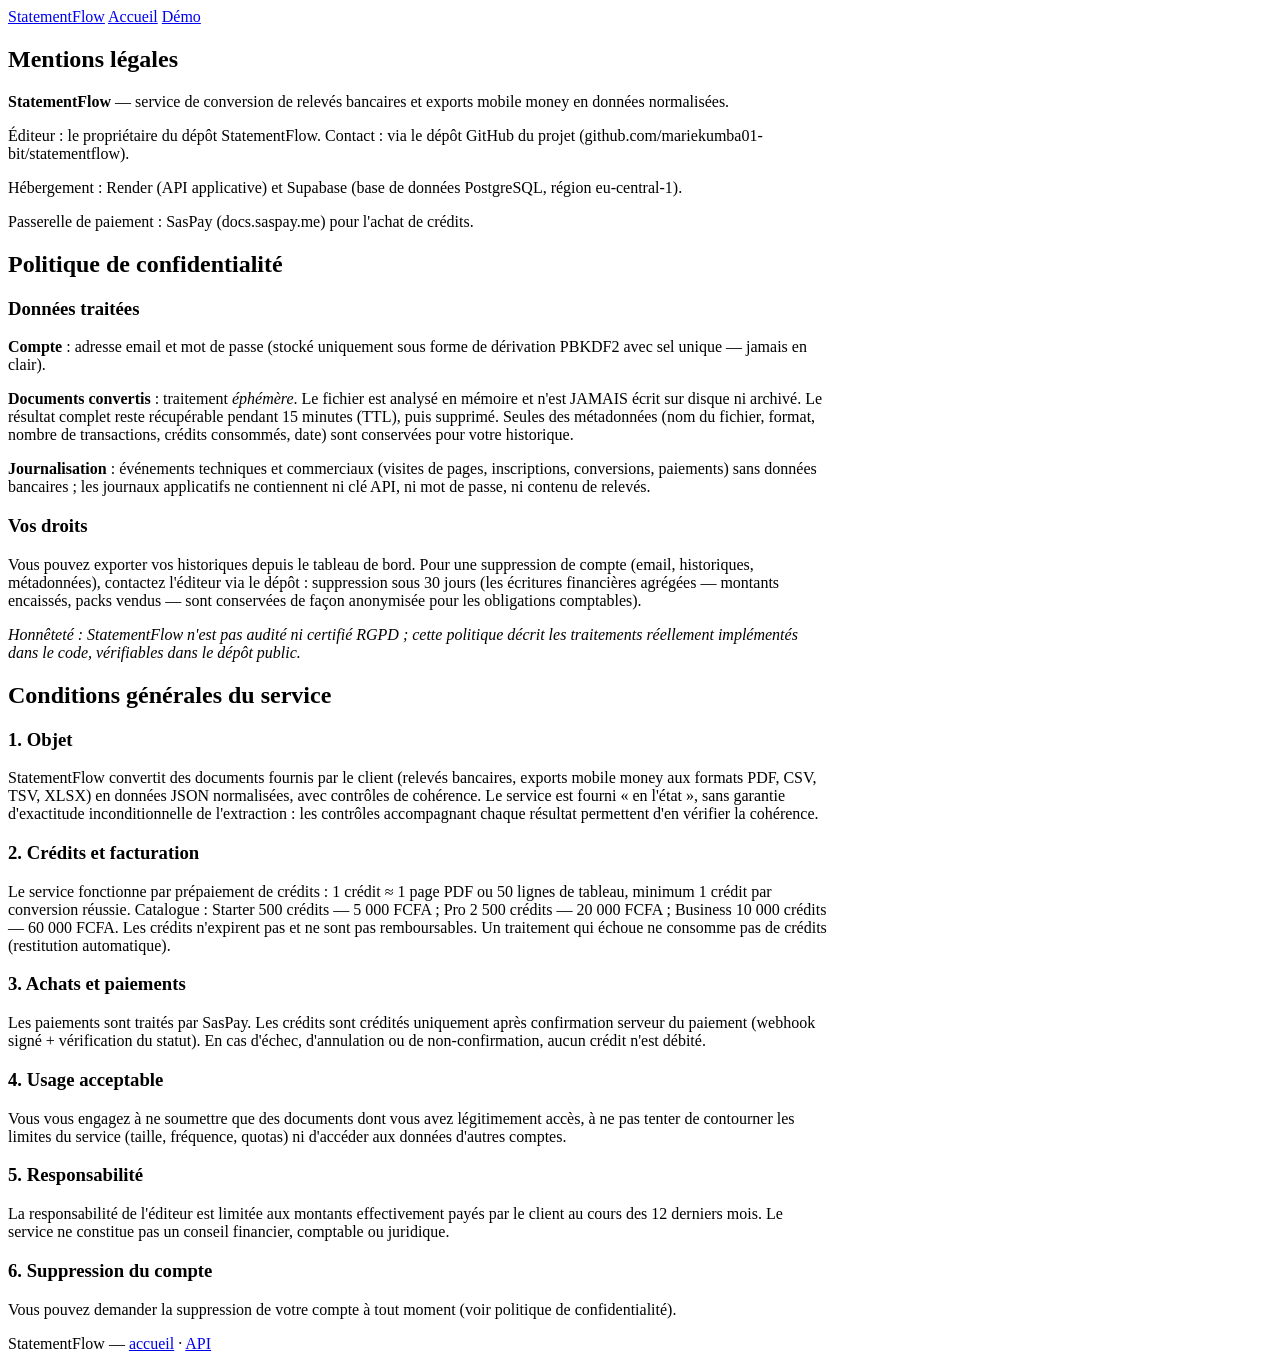
==== web/legal.html @ 9de7c9a0 "Frontend web : landing SEO, démo, auth, dashboard mobile-first, admin, légal, PWA - 12 pages HTML sa" ====
<!DOCTYPE html>
<html lang="fr">
<head>
  <meta charset="utf-8">
  <meta name="viewport" content="width=device-width, initial-scale=1">
  <title>Mentions légales et confidentialité — StatementFlow</title>
  <meta name="description" content="Mentions légales, politique de confidentialité et conditions générales du service StatementFlow.">
  <link rel="canonical" href="https://statementflow-api-ch0f.onrender.com/legal.html">
  <link rel="icon" href="/favicon.svg" type="image/svg+xml">
  <link rel="stylesheet" href="/style.css">
</head>
<body data-page="legal">
<header class="site">
  <div class="wrap nav">
    <a class="brand" href="/"><span class="logo"></span>StatementFlow</a>
    <span class="spacer"></span>
    <a class="navlink" href="/">Accueil</a>
    <a class="navlink" href="/demo.html">Démo</a>
  </div>
</header>

<section>
  <div class="wrap" style="max-width:820px">
    <h2>Mentions légales</h2>
    <div class="card mt1">
      <p><strong>StatementFlow</strong> — service de conversion de
      relevés bancaires et exports mobile money en données
      normalisées.</p>
      <p>Éditeur : le propriétaire du dépôt StatementFlow. Contact :
      via le dépôt GitHub du projet
      (github.com/mariekumba01-bit/statementflow).</p>
      <p>Hébergement : Render (API applicative) et Supabase
      (base de données PostgreSQL, région eu-central-1).</p>
      <p>Passerelle de paiement : SasPay (docs.saspay.me) pour
      l'achat de crédits.</p>
    </div>

    <h2 class="mt3" id="confidentialite">Politique de confidentialité</h2>
    <div class="card mt1">
      <h3>Données traitées</h3>
      <p><strong>Compte</strong> : adresse email et mot de passe
      (stocké uniquement sous forme de dérivation PBKDF2 avec sel
      unique — jamais en clair).</p>
      <p><strong>Documents convertis</strong> : traitement
      <em>éphémère</em>. Le fichier est analysé en mémoire et
      n'est JAMAIS écrit sur disque ni archivé. Le résultat complet
      reste récupérable pendant 15 minutes (TTL), puis supprimé.
      Seules des métadonnées (nom du fichier, format, nombre de
      transactions, crédits consommés, date) sont conservées pour
      votre historique.</p>
      <p><strong>Journalisation</strong> : événements techniques et
      commerciaux (visites de pages, inscriptions, conversions,
      paiements) sans données bancaires ; les journaux applicatifs ne
      contiennent ni clé API, ni mot de passe, ni contenu de
      relevés.</p>
      <h3 class="mt2">Vos droits</h3>
      <p>Vous pouvez exporter vos historiques depuis le tableau de
      bord. Pour une suppression de compte (email, historiques,
      métadonnées), contactez l'éditeur via le dépôt : suppression
      sous 30 jours (les écritures financières agrégées — montants
      encaissés, packs vendus — sont conservées de façon anonymisée
      pour les obligations comptables).</p>
      <p><em>Honnêteté : StatementFlow n'est pas audité ni certifié
      RGPD ; cette politique décrit les traitements réellement
      implémentés dans le code, vérifiables dans le dépôt public.</em></p>
    </div>

    <h2 class="mt3" id="cgv">Conditions générales du service</h2>
    <div class="card mt1">
      <h3>1. Objet</h3>
      <p>StatementFlow convertit des documents fournis par le client
      (relevés bancaires, exports mobile money aux formats PDF, CSV,
      TSV, XLSX) en données JSON normalisées, avec contrôles de
      cohérence. Le service est fourni « en l'état », sans garantie
      d'exactitude inconditionnelle de l'extraction : les contrôles
      accompagnant chaque résultat permettent d'en vérifier la
      cohérence.</p>
      <h3 class="mt2">2. Crédits et facturation</h3>
      <p>Le service fonctionne par prépaiement de crédits :
      1 crédit ≈ 1 page PDF ou 50 lignes de tableau, minimum 1 crédit
      par conversion réussie. Catalogue : Starter 500 crédits —
      5 000 FCFA ; Pro 2 500 crédits — 20 000 FCFA ; Business
      10 000 crédits — 60 000 FCFA. Les crédits n'expirent pas et ne
      sont pas remboursables. Un traitement qui échoue ne consomme
      pas de crédits (restitution automatique).</p>
      <h3 class="mt2">3. Achats et paiements</h3>
      <p>Les paiements sont traités par SasPay. Les crédits sont
      crédités uniquement après confirmation serveur du paiement
      (webhook signé + vérification du statut). En cas d'échec,
      d'annulation ou de non-confirmation, aucun crédit n'est
      débité.</p>
      <h3 class="mt2">4. Usage acceptable</h3>
      <p>Vous vous engagez à ne soumettre que des documents dont vous
      avez légitimement accès, à ne pas tenter de contourner les
      limites du service (taille, fréquence, quotas) ni d'accéder aux
      données d'autres comptes.</p>
      <h3 class="mt2">5. Responsabilité</h3>
      <p>La responsabilité de l'éditeur est limitée aux montants
      effectivement payés par le client au cours des 12 derniers
      mois. Le service ne constitue pas un conseil financier,
      comptable ou juridique.</p>
      <h3 class="mt2">6. Suppression du compte</h3>
      <p>Vous pouvez demander la suppression de votre compte à tout
      moment (voir politique de confidentialité).</p>
    </div>
  </div>
</section>

<footer class="site">
  <div class="wrap">
    <p class="center">StatementFlow — <a href="/">accueil</a> · <a href="/api.html">API</a></p>
  </div>
</footer>
<script src="/app.js"></script>
</body>
</html>
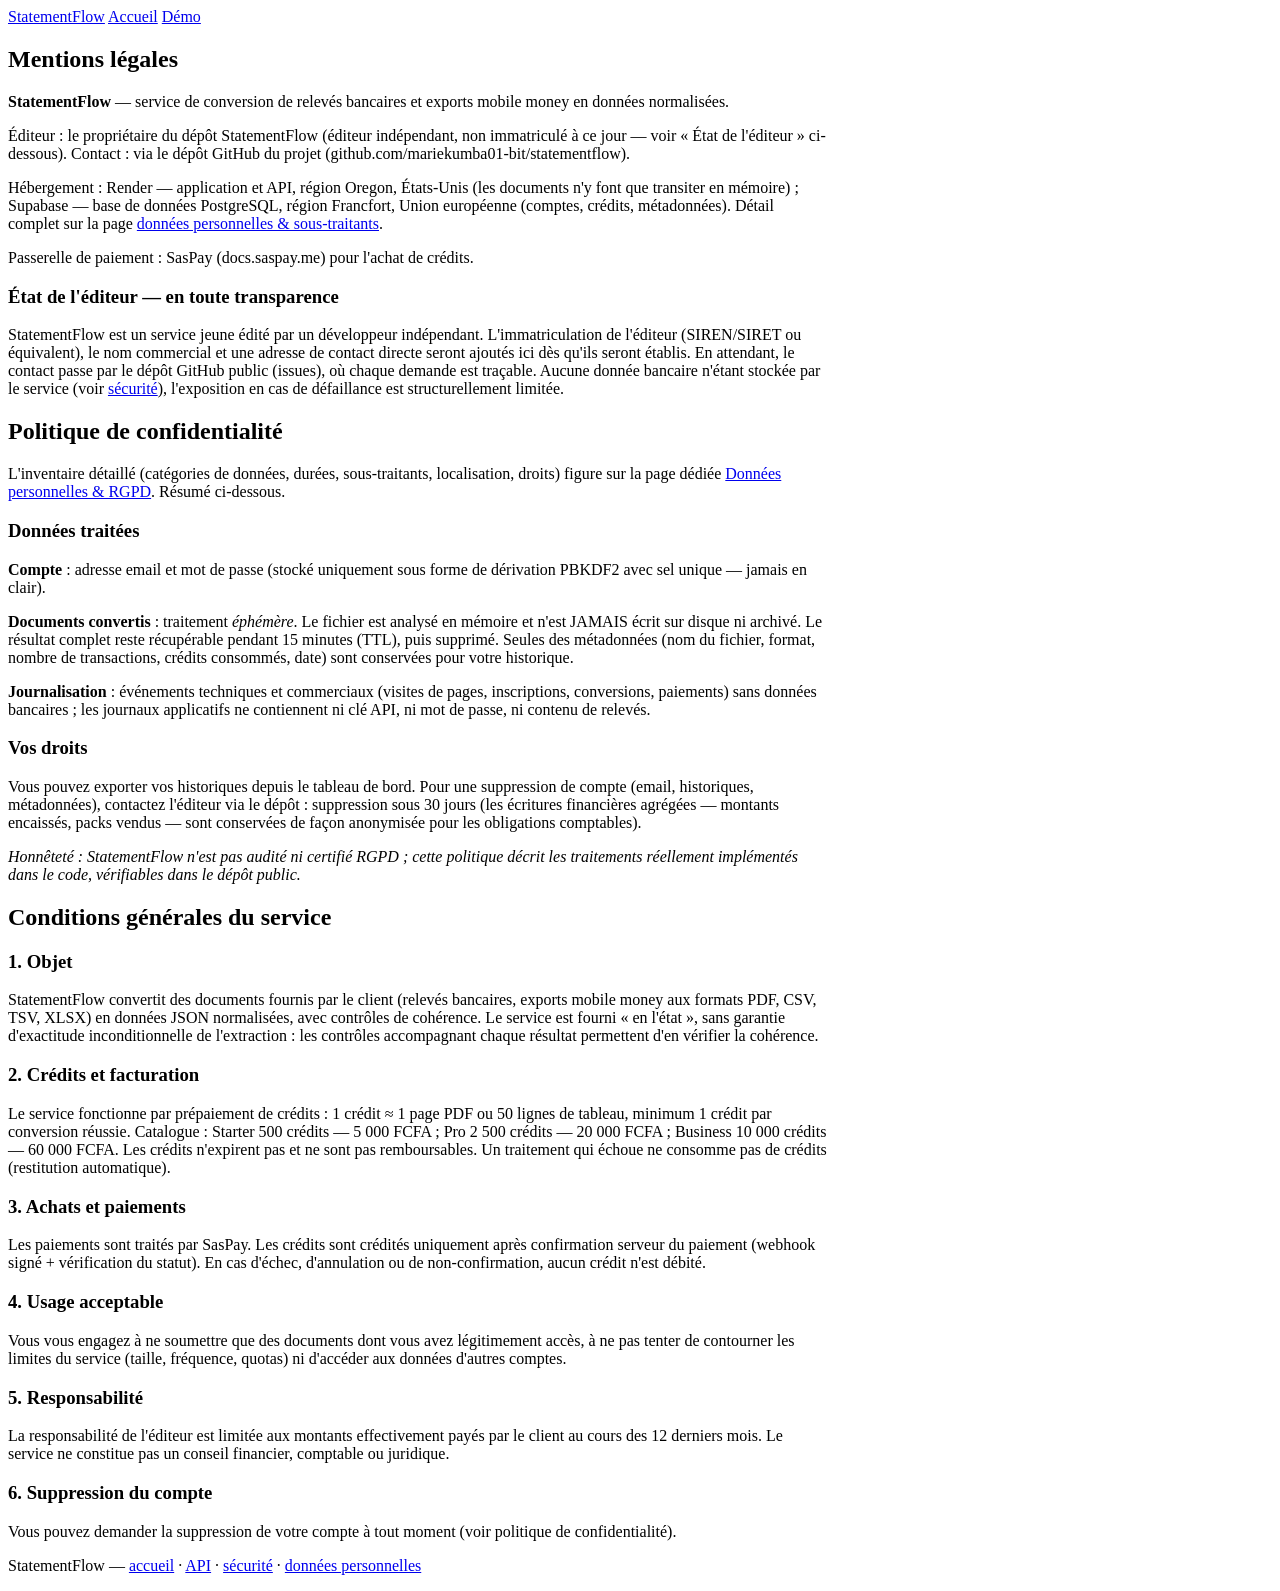
==== commit 150243bc: "Pages confiance B2B : sécurité, données personnelles/RGPD, section landing - web/security.html (nouv" ====
--- a/web/legal.html
+++ b/web/legal.html
@@ -26,16 +26,35 @@
       <p><strong>StatementFlow</strong> — service de conversion de
       relevés bancaires et exports mobile money en données
       normalisées.</p>
-      <p>Éditeur : le propriétaire du dépôt StatementFlow. Contact :
-      via le dépôt GitHub du projet
+      <p>Éditeur : le propriétaire du dépôt StatementFlow (éditeur
+      indépendant, non immatriculé à ce jour — voir « État de
+      l'éditeur » ci-dessous). Contact : via le dépôt GitHub du projet
       (github.com/mariekumba01-bit/statementflow).</p>
-      <p>Hébergement : Render (API applicative) et Supabase
-      (base de données PostgreSQL, région eu-central-1).</p>
+      <p>Hébergement : Render — application et API, région Oregon,
+      États-Unis (les documents n'y font que transiter en mémoire) ;
+      Supabase — base de données PostgreSQL, région Francfort,
+      Union européenne (comptes, crédits, métadonnées). Détail complet
+      sur la page <a href="/privacy.html">données personnelles &amp;
+      sous-traitants</a>.</p>
       <p>Passerelle de paiement : SasPay (docs.saspay.me) pour
       l'achat de crédits.</p>
+      <h3 class="mt2">État de l'éditeur — en toute transparence</h3>
+      <p>StatementFlow est un service jeune édité par un développeur
+      indépendant. L'immatriculation de l'éditeur (SIREN/SIRET ou
+      équivalent), le nom commercial et une adresse de contact
+      directe seront ajoutés ici dès qu'ils seront établis. En
+      attendant, le contact passe par le dépôt GitHub public (issues),
+      où chaque demande est traçable. Aucune donnée bancaire n'étant
+      stockée par le service (voir <a href="/security.html">sécurité</a>),
+      l'exposition en cas de défaillance est structurellement
+      limitée.</p>
     </div>
 
     <h2 class="mt3" id="confidentialite">Politique de confidentialité</h2>
+    <p class="sub">L'inventaire détaillé (catégories de données,
+    durées, sous-traitants, localisation, droits) figure sur la page
+    dédiée <a href="/privacy.html">Données personnelles &amp; RGPD</a>.
+    Résumé ci-dessous.</p>
     <div class="card mt1">
       <h3>Données traitées</h3>
       <p><strong>Compte</strong> : adresse email et mot de passe
@@ -108,7 +127,10 @@
 
 <footer class="site">
   <div class="wrap">
-    <p class="center">StatementFlow — <a href="/">accueil</a> · <a href="/api.html">API</a></p>
+    <p class="center">StatementFlow — <a href="/">accueil</a> ·
+    <a href="/api.html">API</a> ·
+    <a href="/security.html">sécurité</a> ·
+    <a href="/privacy.html">données personnelles</a></p>
   </div>
 </footer>
 <script src="/app.js"></script>
